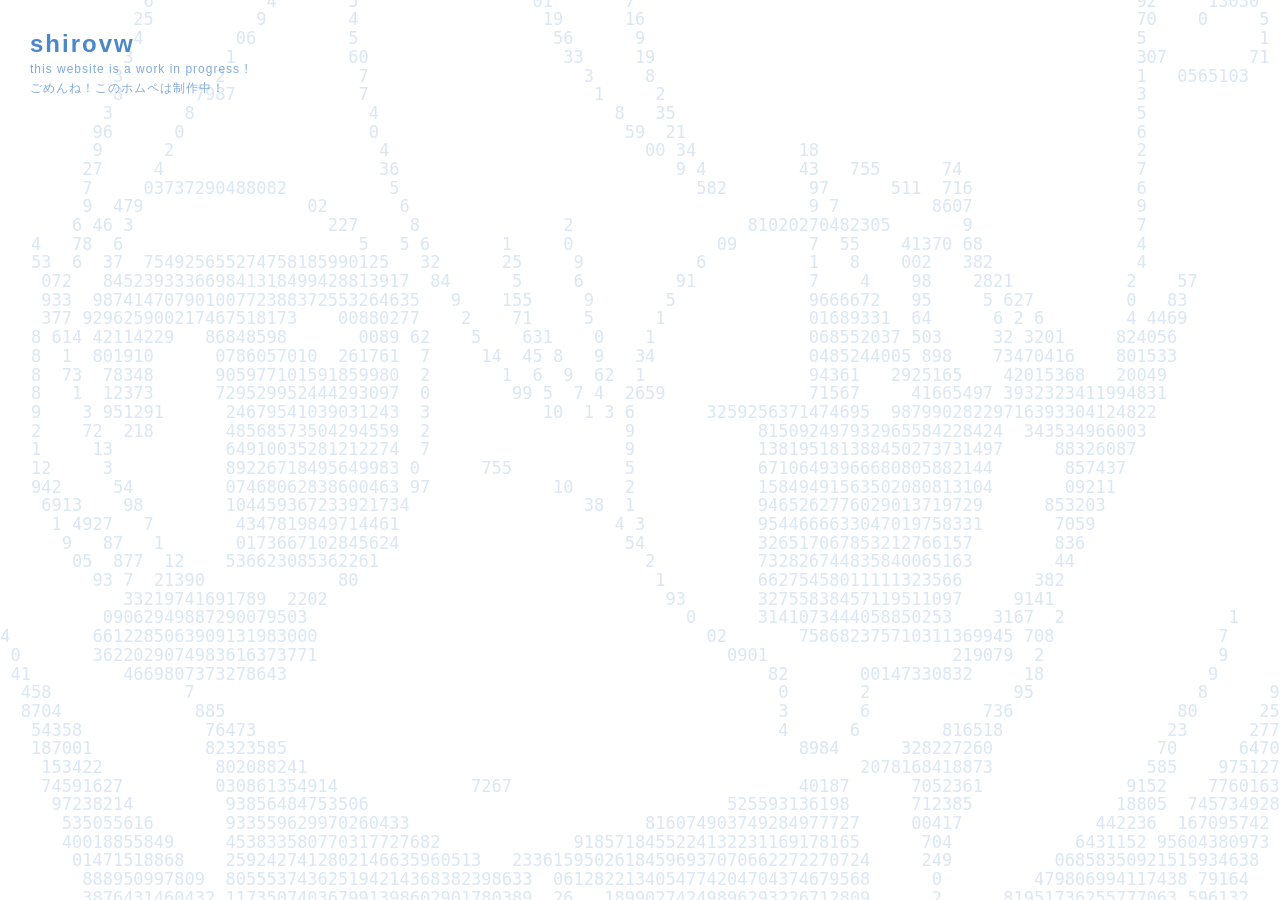
==== index.html @ 97246fe7 "Add files via upload" ====
<!DOCTYPE html>
<html lang="en">
<head>
    <meta charset="UTF-8">
    <meta name="viewport" content="width=device-width, initial-scale=1.0, maximum-scale=1.0, user-scalable=no">
    <title>shirovw</title>
    <link rel="stylesheet" href="styles.css">
</head>

<body>
    <header class="header">
        <h1>shirovw</h1>
        <p>this website is a work in progress !</p>
        <p>ごめんね！このホムペは制作中！</p>
    </header>

    <div class="bg">

    <pre class="bg-ascii-art">
                       05                    76             334                0         0                                                 0           2083           0                 
                        0                     0             0  8                27        8                                                 3     1005                60                 
                       0                     6             8   8                 0         3                                                 5  01                  38 6                 
                      0                      9           15    2                  6        8                                                 807                   0    0                
                     02                     0           8       3                 21       0                                                 07     37131          0    0                
                     8                     47          9        8                  67      75                                                01    3     2 77720083     50               
                    0                      4         67         8                   47      0                                                0           6               0               
                   0                      0         0           77                   22     13                                               407        85                0              
                  05                     9         9             0                     8     0                                               4   8006902                  6              
                  0                      4       1943            6                      8     8                                              8                             0             
                 0                      0       6                 8                       0   13                                             0                             9             
                 5                     31      9                  6                        39  33                                            0                              0            
                0                      0      0                    8                         38 76          55                               0                              0            
               0                      13     0                     11                           0 0         70   467      13                 0                              0            
               8    3                 0     86900009800009          8                             210        90      267  947                0                              8            
              0    1                  6  304                89       0                                       0 9         3403                0                              70           
             04    1                 4 22 4                   701     9              7                 60031761200064       8                8                               0           
             0    3              3   00  5                       0   7 5       3     1              03       5  17    11204 82               6                               0           
             6   07              73  0  17  349996645555554696962181   12      33     7           0          2   2    717   005              2                               8           
            0   70                354   999445555555555555555555555986  12      3     3         67           2    4    31    7103           4    37                          30          
            0   00                346  95555555555555555555555555552302   9    703     7       0             2552319   91     4 691         0   33                           70          
           0   9 02               019 945555555466965555541    65555220    8    90     3      0              25555559  96      4 6 0        8 1331                 7          0          
           0   0  0              9 199 65555663   25555555       5543 73    0    067    7    9               255555559 555     95 1397     373333                   3         0          
           0  0   01             0  6  455222      6555555554  655559  0     51  11 6   1   13               2555555559 642    75549981    033333                   13        0          
           0 70    0             8  57  53322      955555555555555559  0       0  9  0  03  0                55555   3499556    65555405   93333                     7        0          
           9 0     02            4   9  53335      245555555555555556  0        18 0  0 4  8857              55556     35455695 9555555004523333                      0       0          
           9 0      0            4    6 753321      65555533555555556  0           00  2 7 0       7322259666665554  49555555554665555550603333                      70       0          
           93        8           8    73  533       65553333555555536  0                   0            345555555554995555555559  499555069333                       003     10          
           80        07          0     37           95533333255555536  9                   8            445555555555555555555549     16449233                        0 0     10          
           00         0          01     3           45333333355555536 0      404           9            94555555555555555555559       755033                        8  0     5           
           00         03         761     17         34333333332555339 90            08     0            95553355555555555555559       53563                         0  01    0           
           0           0          0111    73        763333333333333390                 38  0            9553335555555533555559      752307                         8    0   70           
                        0          0 7197   6        6333111111111330                     0 5           9533335555555233325542       3340                         50    0   0            
                        07          0   62   9       9311111111111304                      85           933333355555333333559        320                          0     0   0            
                         08          18  416  74    595233332255144                          8          933333333333333333563        60                          0      0   0            
                          03           28 4  79774             02                             0         93333333333333333339       350                          0       0  6             
                           01             64555255446421  5003                                 33       93311111111133333341     3501                          0        0  0             
                            02          41111111111111111135                                     8      3631111111111111339    1559  8                1       0         0 20             
                             04        4111111111111111111112                                      07       255211111112599922584 580                1       02         0 0              
                               8       5111111111111111111114                                        3047                  690305  6                 7      15          00               
                               30         1446544444446652                                               30       10000008083     57                3      523          6                
                                352             6                                                         9       1              87                3      423          0                 
                                3330             005                                                      0       0           929                79      4233          0                 
                                 33391            83202                                                   6      0        663330                70      0333                             
                                 333330           43333403                                                  0000      931111135                94      03333                             
                                  333338           933333399                                                      2941331333357               618    1433333                             
                                  33333352         633333333380             2222                            40917      7931152              5414    0333333                              
                                   33333330         63333333333260                                   500411777777      783362              03336  553333333                              
                                    333333345       033333333333333209                       758021777777777777777     73439             023330  033333333                               
                                    33333333301     933333333333333333208             1804177777777777777777777777      780            8233330 03333333333                               
                                     33333333330    5333333333333333333333505   38001777777777777777777777777777777     735          54333360433333333333                                
                                      333333333343  533333333333333333333013301779  0004777777777777777777777777777      9         463333395333333 33333                                 
                                      3333333333324 133333333333333333333077777106  95   07777777777777777777777777      8      70233333333333333 333333                                 
                                       333333333330  833333333333333333333077716 6089336  01777777777777777777777777    13    8933333333333333333 33333                                  
                                        333333333367633333333333333333333338770 613337757  0377777777777777777777777    0   02333333333333333333  33333                                  
                                      05085233250233033333333333333333333332537 0133   78  03317777777777777777777777  30  30422333333333333333  33333                                   
        </pre>

        <svg width="1000" height="400" viewBox="0 0 1000 600" class="line-loop" preserveAspectRatio="none">
             <path class="drawing-path line-1" 
                d="M 64,590 L 446,432 L 538,458 L 1000,120" 
                fill="none" stroke="#B5D6FB" stroke-width="2" stroke-linejoin="miter"/>

            <path class="drawing-path line-2" 
                d="M 520,0 L 732,238 L 704,342 L 810,600" 
                fill="none" stroke="#B5D6FB" stroke-width="2" stroke-linejoin="miter"/>

            <path class="drawing-path line-3" 
                d="M 120,50 L 480,210 L 720,80 L 1000,450" 
                fill="none" stroke="#B5D6FB" stroke-width="2" stroke-linejoin="miter">
        </svg>
    </div>
    <svg id="lineicon">
        <path id="connector-trail" fill="none"></path>
    </svg>
    <div id="iconclick"></div>
    <script src="script.js"></script>
</body>
---- styles.css ----
body {
  margin: 0;
  padding: 0;
  background-color: #ffffff;
  font-family: "MS PGothic", "ＭＳ Ｐゴシック", "MS Gothic", "Osaka", sans-serif;
  min-height: 100vh;
  display: flex;
  justify-content: center;
  align-items: center;
  overflow: hidden;
}

.header {
  position: absolute;
  top: 30px;  
  left: 30px; 
  z-index: 10; 
  pointer-events: none; 
  color: #4c87ca; 
}

.header h1 {
  margin: 0;
  font-size: 1.5rem;
  font-weight: bold;
  letter-spacing: 2px;
}

.header p {
  margin: 4px 0 0 0;
  font-size: 0.75rem;
  letter-spacing: 1px;
  opacity: 0.7; /* Subtly softened transparency texture */
}


.bg {
  position: fixed;
  top: 0; left: 0; 
  width: 100vw; 
  height: 100dvh; 
  z-index: 1; 
  pointer-events: none; 
  overflow: hidden;
  display: flex;
  justify-content: center;
  align-items: center;
}

.bg-ascii-art {
  position: absolute;
  top: 50%;
  left: 50%;
  transform: translate(-50%, -50%);
  z-index: -1; 
  margin: 0;
  padding: 0;
  

  color: #4c87ca;
  font-size: 17px; 
  line-height: 1.1;
  white-space: pre;
  
  opacity: 0.2; 
  -webkit-font-smoothing: none;
  -moz-osx-font-smoothing: none;
}

.line-loop {
  display: block;
  width: 100%; height: auto;
  transform: scale(2); 
  transform-origin: center;
  will-change: transform;
}

@media (max-width: 768px) {
  .line-loop {
    transform: scale(5) translateX(-50px) translateY(-10%);
    transform-origin: center;
    will-change: transform;
  }
}

.drawing-path {
  stroke-dasharray: 1200; 
  stroke-dashoffset: 1200; 
  backface-visibility: hidden;
  -webkit-backface-visibility: hidden;
}

.line-1 {
  animation: infiniteDrawLine1 30s steps(60) infinite;
}

.line-2 {
  animation: infiniteDrawLine2 30s steps(60) infinite;
}

.line-3 {
  animation: infiniteDrawLine3 30s steps(60) infinite;
}

@keyframes infiniteDrawLine1 {
  0% { stroke-dashoffset: 1200; }
  15%, 18.3% { stroke-dashoffset: 0; } 
  33.3%, 100% { stroke-dashoffset: -1200; } 
}


@keyframes infiniteDrawLine2 {
  0%, 33.3% { stroke-dashoffset: 1200; } 
  48.3%, 51.6% { stroke-dashoffset: 0; } 
  66.6%, 100% { stroke-dashoffset: -1200; } 
}

@keyframes infiniteDrawLine3 {
  0%, 66.6% { stroke-dashoffset: 1200; } 
  81.6%, 85% { stroke-dashoffset: 0; } 
  100% { stroke-dashoffset: -1200; } 
}


#iconclick {
  position: fixed;
  top: 0; left: 0; width: 100vw; height: 100vh;
  z-index: 3; 
  cursor: crosshair;
}

.spawned-node {
  position: absolute;
  transform: translate(-50%, -50%); 
  background: transparent;
  border: none;
  text-decoration: none;
  color: #4c87ca;
  display: inline-flex;
  align-items: center;
  padding: 10px;
  z-index: 9999;
}

.node-icon-img {
  width: 50px; 
  height: 50px;
  display: block;
  pointer-events: none;
  background-color: currentColor; 
}

.spawned-node:hover {
  color: #B5D6FB;
}

#lineicon {
  position: fixed;
  top: 0; left: 0; width: 100vw; height: 100vh; 
  z-index: 2; 
  pointer-events: none; 
}

#connector-trail {
  stroke: #4c87ca; 
  stroke-width: 2; 
  stroke-linecap: round;
  stroke-linejoin: round;
  opacity: 0.3;    
}
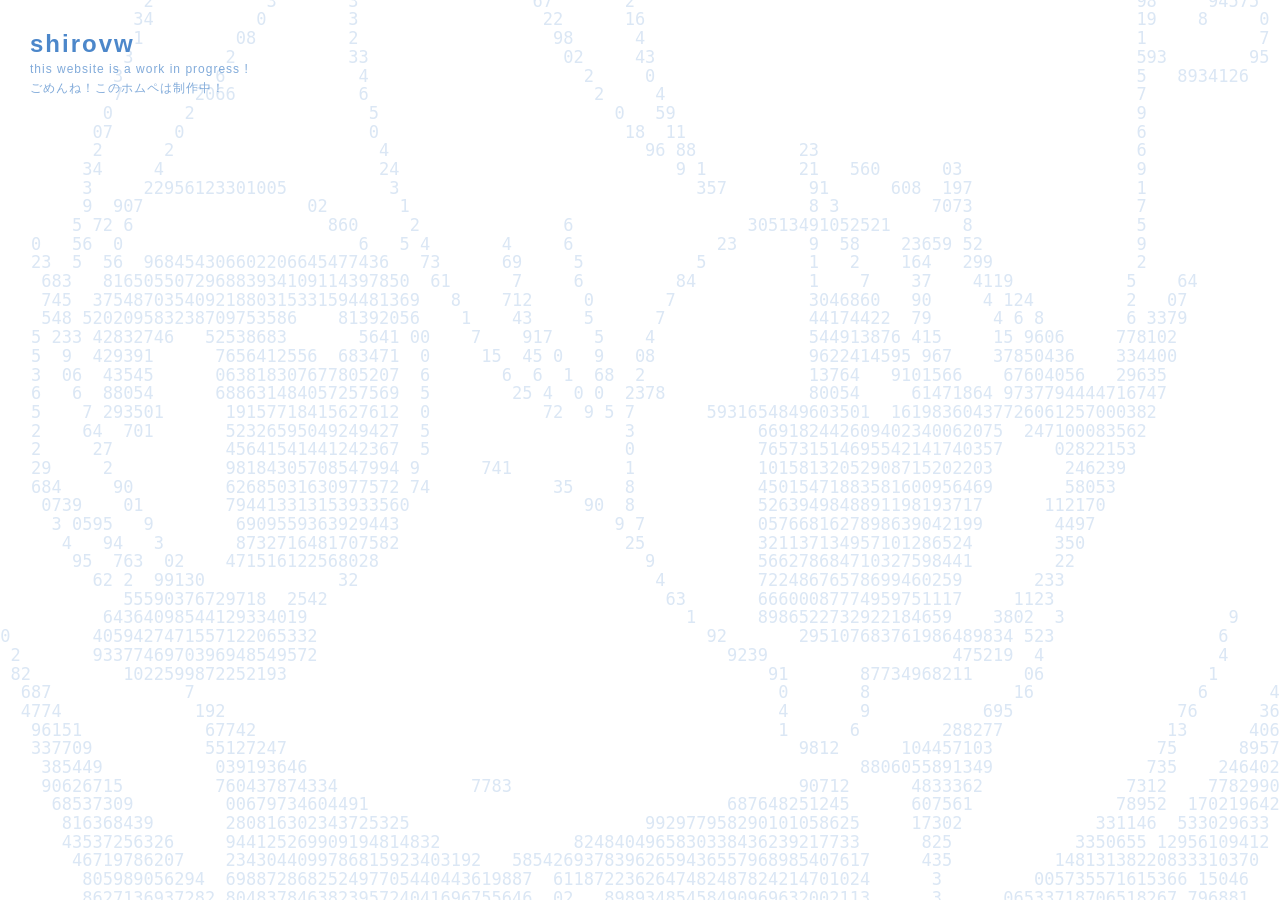
==== commit cbe51d09: "Update index.html" ====
--- a/index.html
+++ b/index.html
@@ -3,7 +3,8 @@
 <head>
     <meta charset="UTF-8">
     <meta name="viewport" content="width=device-width, initial-scale=1.0, maximum-scale=1.0, user-scalable=no">
-    <title>shirovw</title>
+    <title>hi this is shirovw</title>
+    <link rel="icon" type="image/x-icon" href="mikuplush.png">
     <link rel="stylesheet" href="styles.css">
 </head>
 
@@ -94,4 +95,4 @@
     </svg>
     <div id="iconclick"></div>
     <script src="script.js"></script>
-</body>+</body>
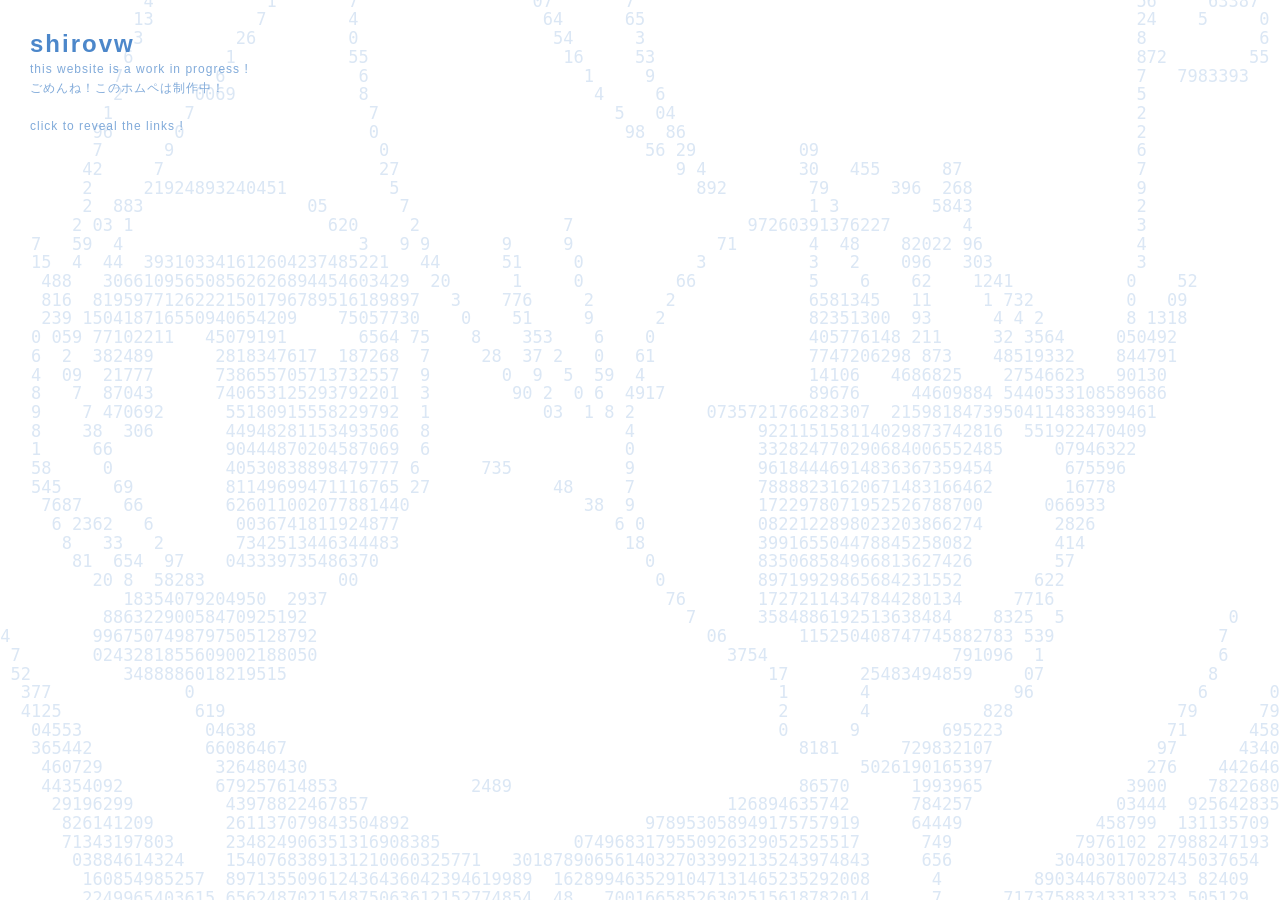
==== commit f187aa85: "Update index.html" ====
--- a/index.html
+++ b/index.html
@@ -13,6 +13,8 @@
         <h1>shirovw</h1>
         <p>this website is a work in progress !</p>
         <p>ごめんね！このホムペは制作中！</p>
+        <br>
+        <p>click to reveal the links !</p>
     </header>
 
     <div class="bg">
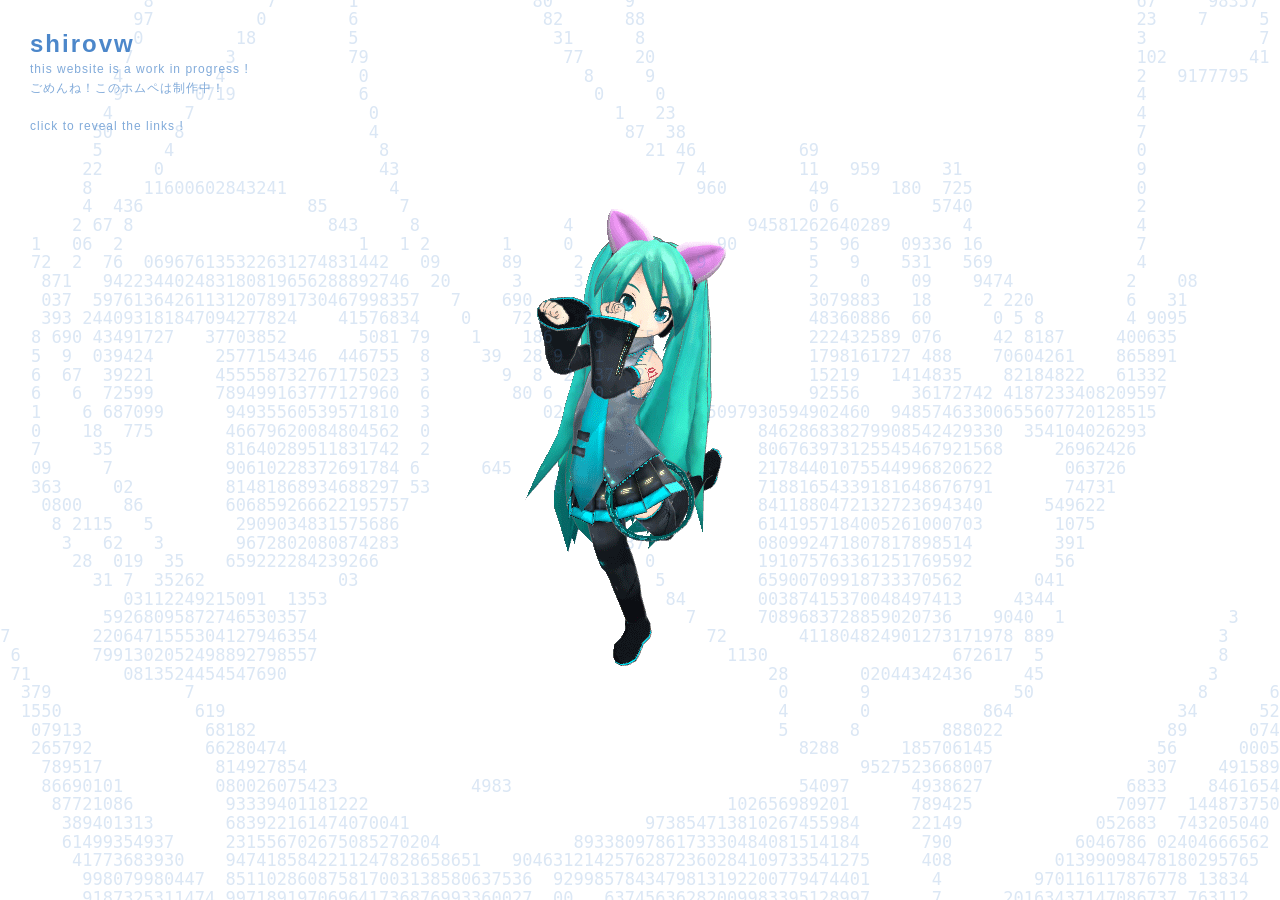
==== commit e27d666e: "Update index.html" ====
--- a/index.html
+++ b/index.html
@@ -1,3 +1,4 @@
+<!-- YO FUCK MOBILE USERS SUCK MY DIIIIIIIIIIIIIICCCCCCCCKKKKKKKKKKK -->
 <!DOCTYPE html>
 <html lang="en">
 <head>
@@ -96,5 +97,7 @@
         <path id="connector-trail" fill="none"></path>
     </svg>
     <div id="iconclick"></div>
+    <img src="mikudance.gif" alt="miku" class="mikugif">
     <script src="script.js"></script>
 </body>
+</html>
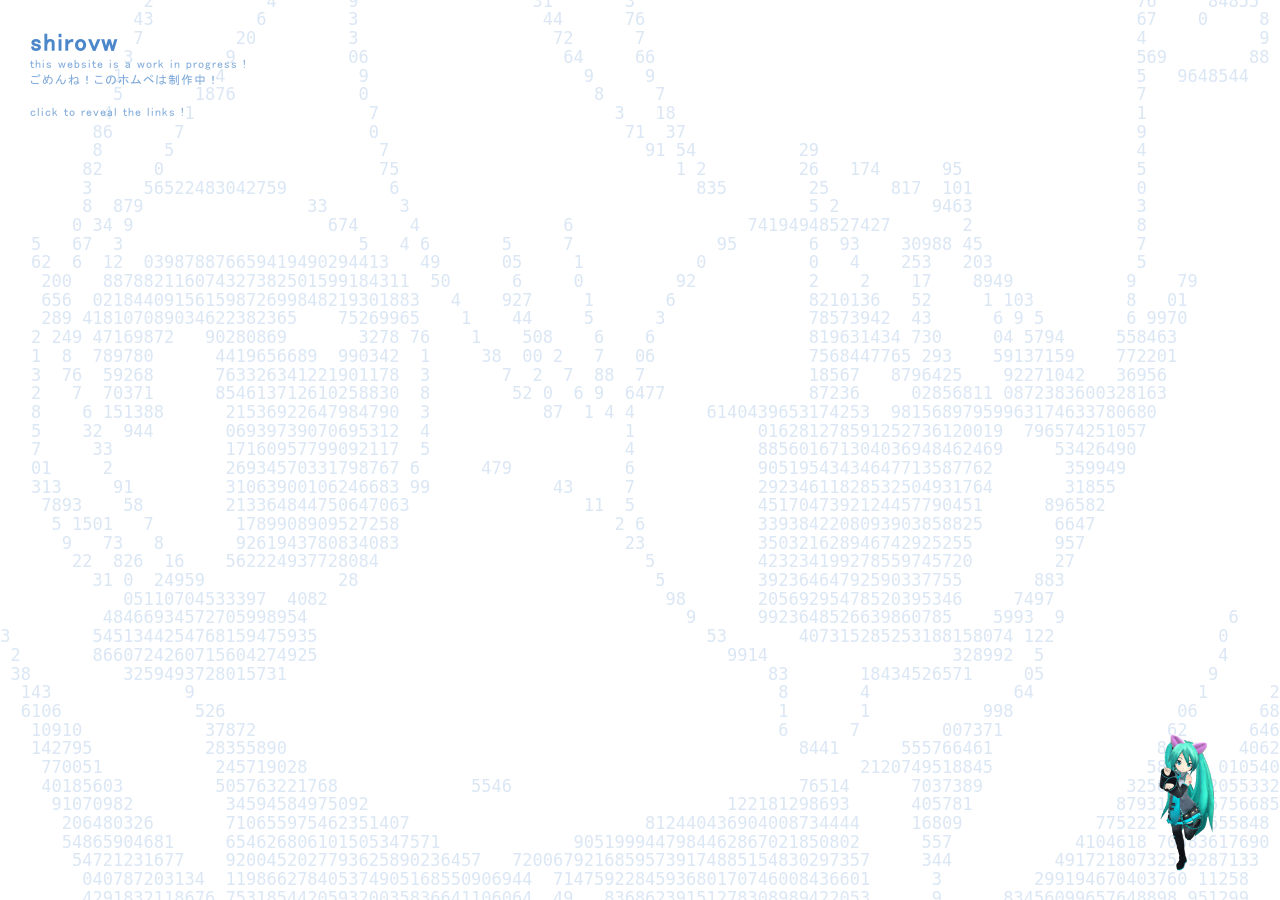
==== commit 40a10e48: "Update index.html" ====
--- a/index.html
+++ b/index.html
@@ -7,6 +7,18 @@
     <title>hi this is shirovw</title>
     <link rel="icon" type="image/x-icon" href="mikuplush.png">
     <link rel="stylesheet" href="styles.css">
+
+    <meta property="og:type" content="website">
+    <meta property="og:url" content="https://shirovw.xyz">
+    <meta property="og:title" content="shirovw">
+    <meta property="og:description" content="hi this is shirovw come visit my cool website">
+    <meta property="og:image" content="kuri.jpg">
+
+    <meta name="twitter:card" content="summary_large_image">
+    <meta name="twitter:url" content="https://shirovw.xyz">
+    <meta name="twitter:title" content="shirovw">
+    <meta name="twitter:description" content="hi this is shirovw come visit my cool website">
+    <meta name="twitter:image" content="kuri.jpg">
 </head>
 
 <body>
--- a/styles.css
+++ b/styles.css
@@ -1,8 +1,16 @@
+@font-face {
+  font-family: "MS PGothic Web";
+  src: url("MS PGothic.ttf") format("truetype");
+  font-weight: normal;
+  font-style: normal;
+  font-display: swap; 
+}
+
 body {
   margin: 0;
   padding: 0;
   background-color: #ffffff;
-  font-family: "MS PGothic", "ＭＳ Ｐゴシック", "MS Gothic", "Osaka", sans-serif;
+  font-family: "MS PGothic Web", "MS PGothic", "ＭＳ Ｐゴシック", "MS Gothic", "Osaka", sans-serif;
   min-height: 100vh;
   display: flex;
   justify-content: center;
@@ -33,6 +41,15 @@
   opacity: 0.7; /* Subtly softened transparency texture */
 }
 
+.mikugif {
+  position: fixed;
+  bottom: 20px;
+  right: 20px;
+  width: 150px; /* Adjust size as needed */
+  height: auto;
+  z-index: 5; /* Keeps it above the background elements but below active elements if needed */
+  pointer-events: none; /* Allows clicks to pass right through the GIF to your #iconclick layer */
+}
 
 .bg {
   position: fixed;
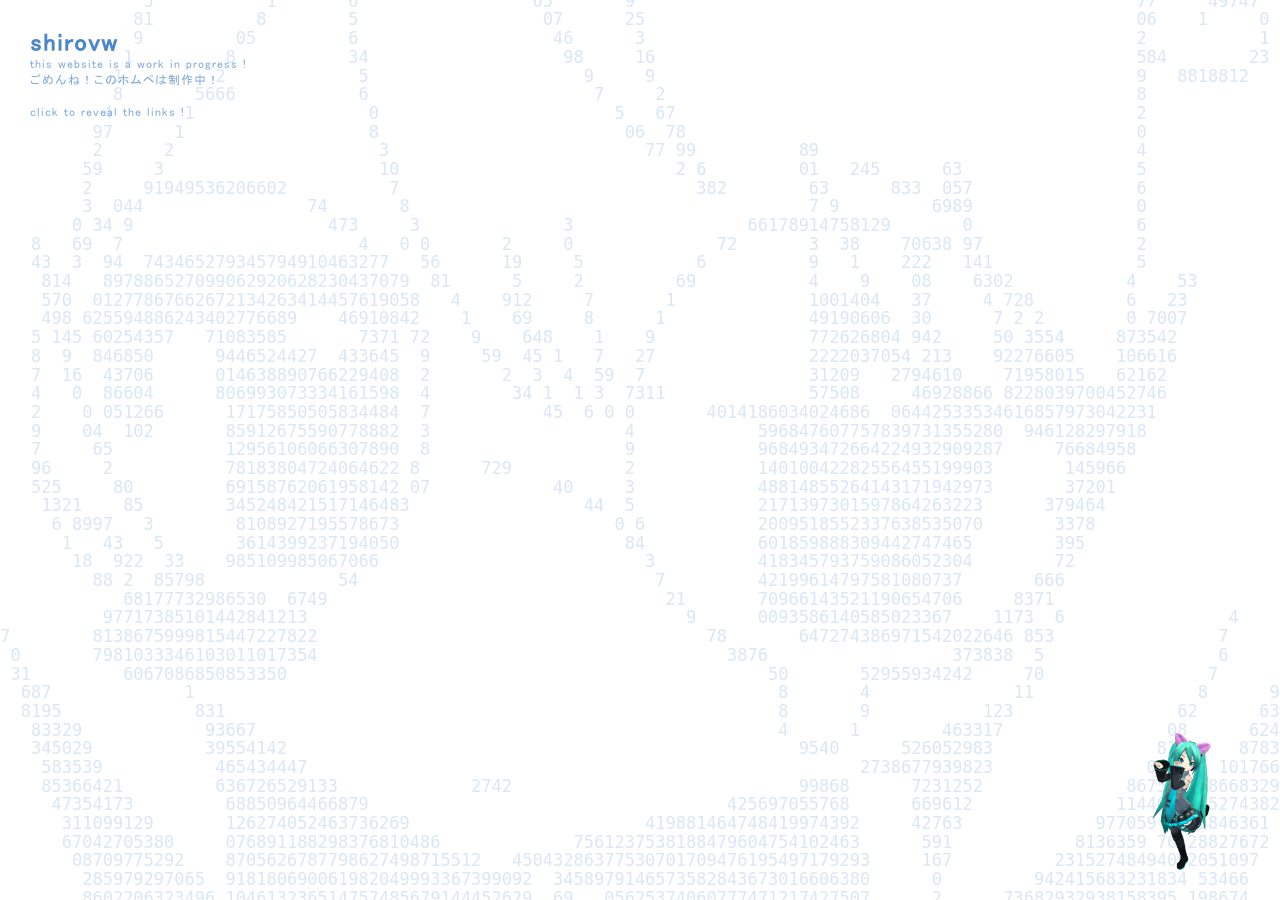
==== commit 5bb1f9a2: "Update index.html" ====
--- a/index.html
+++ b/index.html
@@ -12,13 +12,13 @@
     <meta property="og:url" content="https://shirovw.xyz">
     <meta property="og:title" content="shirovw">
     <meta property="og:description" content="hi this is shirovw come visit my cool website">
-    <meta property="og:image" content="kuri.jpg">
+    <meta property="og:image" content="https://shirovw.xyz/kuri.jpg">
 
     <meta name="twitter:card" content="summary_large_image">
     <meta name="twitter:url" content="https://shirovw.xyz">
     <meta name="twitter:title" content="shirovw">
     <meta name="twitter:description" content="hi this is shirovw come visit my cool website">
-    <meta name="twitter:image" content="kuri.jpg">
+    <meta name="twitter:image" content="https://shirovw.xyz/kuri.jpg">
 </head>
 
 <body>
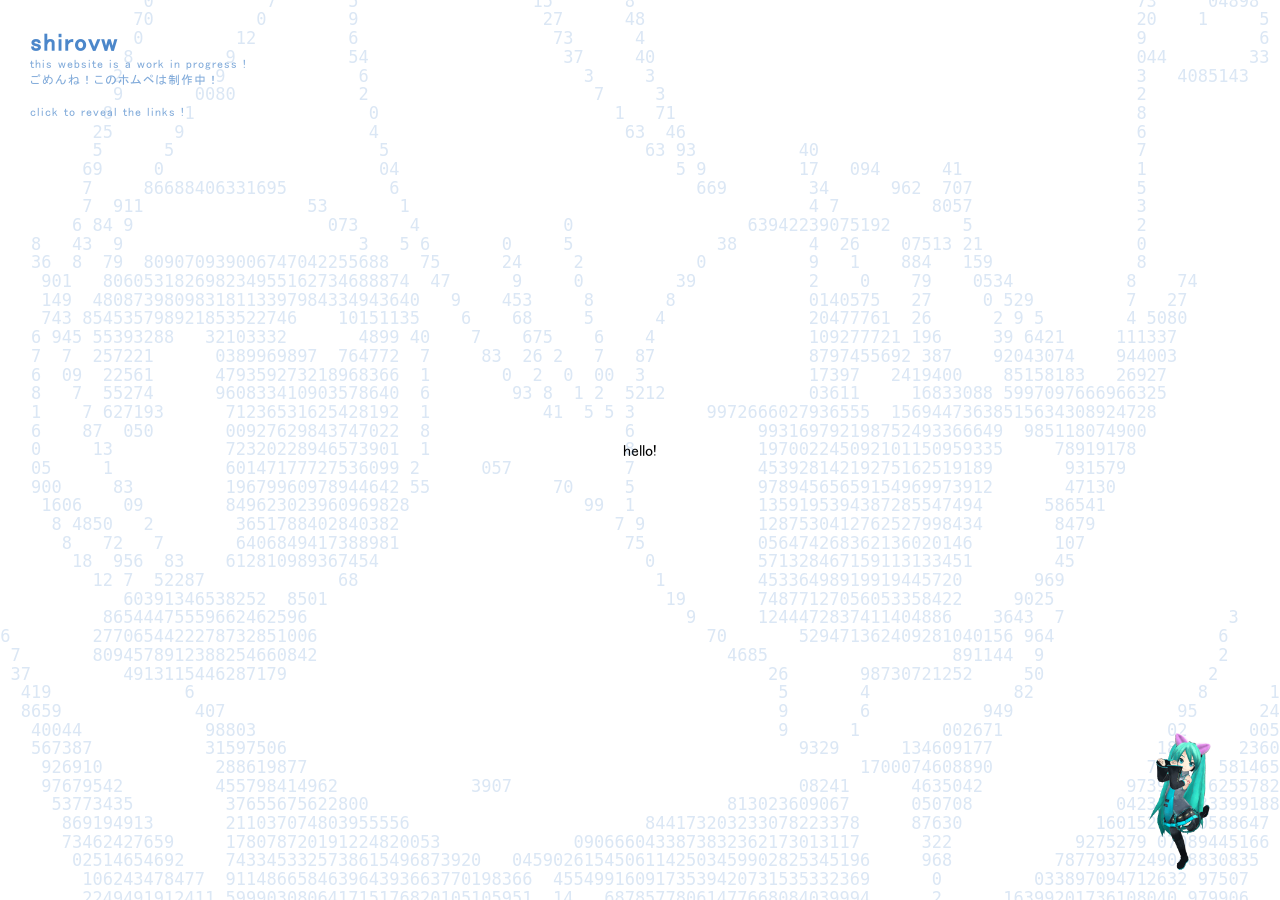
==== commit a970df95: "Update index.html" ====
--- a/index.html
+++ b/index.html
@@ -109,7 +109,10 @@
         <path id="connector-trail" fill="none"></path>
     </svg>
     <div id="iconclick"></div>
-    <img src="mikudance.gif" alt="miku" class="mikugif">
+    <div class="miku-container">
+        <div id="miku-speech" class="speech-bubble hidden">hello!</div>
+        <img src="mikudance.gif" alt="miku" class="mikugif" id="miku-click">
+    </div>
     <script src="script.js"></script>
 </body>
 </html>
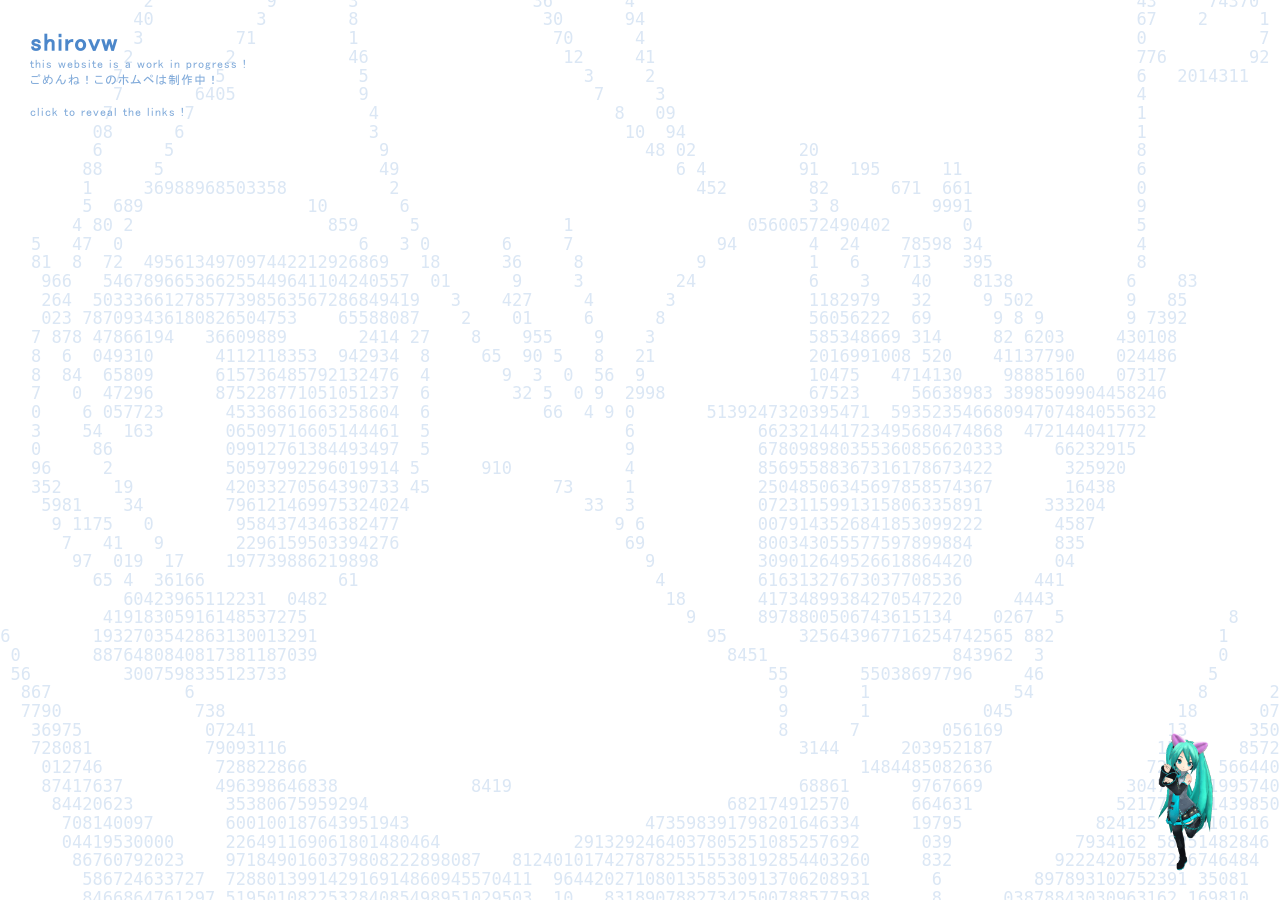
==== commit 595a60b0: "Update index.html" ====
--- a/index.html
+++ b/index.html
@@ -7,6 +7,19 @@
     <title>hi this is shirovw</title>
     <link rel="icon" type="image/x-icon" href="mikuplush.png">
     <link rel="stylesheet" href="styles.css">
+    
+    <link rel="preload" href="latest.svg" as="image" type="image/svg+xml">
+    <link rel="preload" href="show.svg" as="image" type="image/svg+xml">
+    <link rel="preload" href="sphv.svg" as="image" type="image/svg+xml">
+    <link rel="preload" href="ig.svg" as="image" type="image/svg+xml">
+    <link rel="preload" href="twt.svg" as="image" type="image/svg+xml">
+    <link rel="preload" href="spotify.svg" as="image" type="image/svg+xml">
+    <link rel="preload" href="sc.svg" as="image" type="image/svg+xml">
+    <link rel="preload" href="yt.svg" as="image" type="image/svg+xml">
+    <link rel="preload" href="bc.svg" as="image" type="image/svg+xml">
+    <link rel="preload" href="email.svg" as="image" type="image/svg+xml">
+
+    <link rel="preload" href="mikudance.gif" as="image">
 
     <meta property="og:type" content="website">
     <meta property="og:url" content="https://shirovw.xyz">
--- a/styles.css
+++ b/styles.css
@@ -41,14 +41,69 @@
   opacity: 0.7; /* Subtly softened transparency texture */
 }
 
+.miku-container {
+    position: fixed;
+    bottom: 20px;
+    right: 20px;
+    z-index: 5;
+    display: flex;
+    flex-direction: column;
+    align-items: flex-end;
+}
+
 .mikugif {
-  position: fixed;
-  bottom: 20px;
-  right: 20px;
-  width: 150px; /* Adjust size as needed */
-  height: auto;
-  z-index: 5; /* Keeps it above the background elements but below active elements if needed */
-  pointer-events: none; /* Allows clicks to pass right through the GIF to your #iconclick layer */
+    width: 150px;
+    height: auto;
+    cursor: pointer;
+    pointer-events: auto
+    transform: translateZ(0);
+    will-change: transform;;
+}
+
+.speech-bubble {
+    position: relative;
+    background: #ffffcc; 
+    border: 1px solid #000000; 
+    color: #000000;
+    padding: 10px 14px;
+    border-radius: 4px; 
+    font-family: "MS PGothic Web", sans-serif;
+    font-size: 0.8rem;
+    margin-bottom: 12px;
+    width: 180px;        
+    max-width: 180px;    
+    text-align: left;
+    box-shadow: 2px 2px 0px rgba(0, 0, 0, 0.2);
+    transition: opacity 0.2s ease;
+}
+.speech-bubble::after {
+    content: '';
+    position: absolute;
+    bottom: -8px;
+    left: 120px;          
+    width: 0;
+    height: 0;
+    border-left: 6px solid transparent;
+    border-right: 6px solid transparent;
+    border-top: 8px solid #ffffcc;
+}
+
+.speech-bubble::before {
+    content: '';
+    position: absolute;
+    bottom: -9px;
+    left: 119px;         
+    width: 0;
+    height: 0;
+    border-left: 7px solid transparent;
+    border-right: 7px solid transparent;
+    border-top: 9px solid #000000;
+    z-index: -1;
+}
+
+.speech-bubble.hidden {
+    opacity: 0;
+    pointer-events: none;
 }
 
 .bg {
